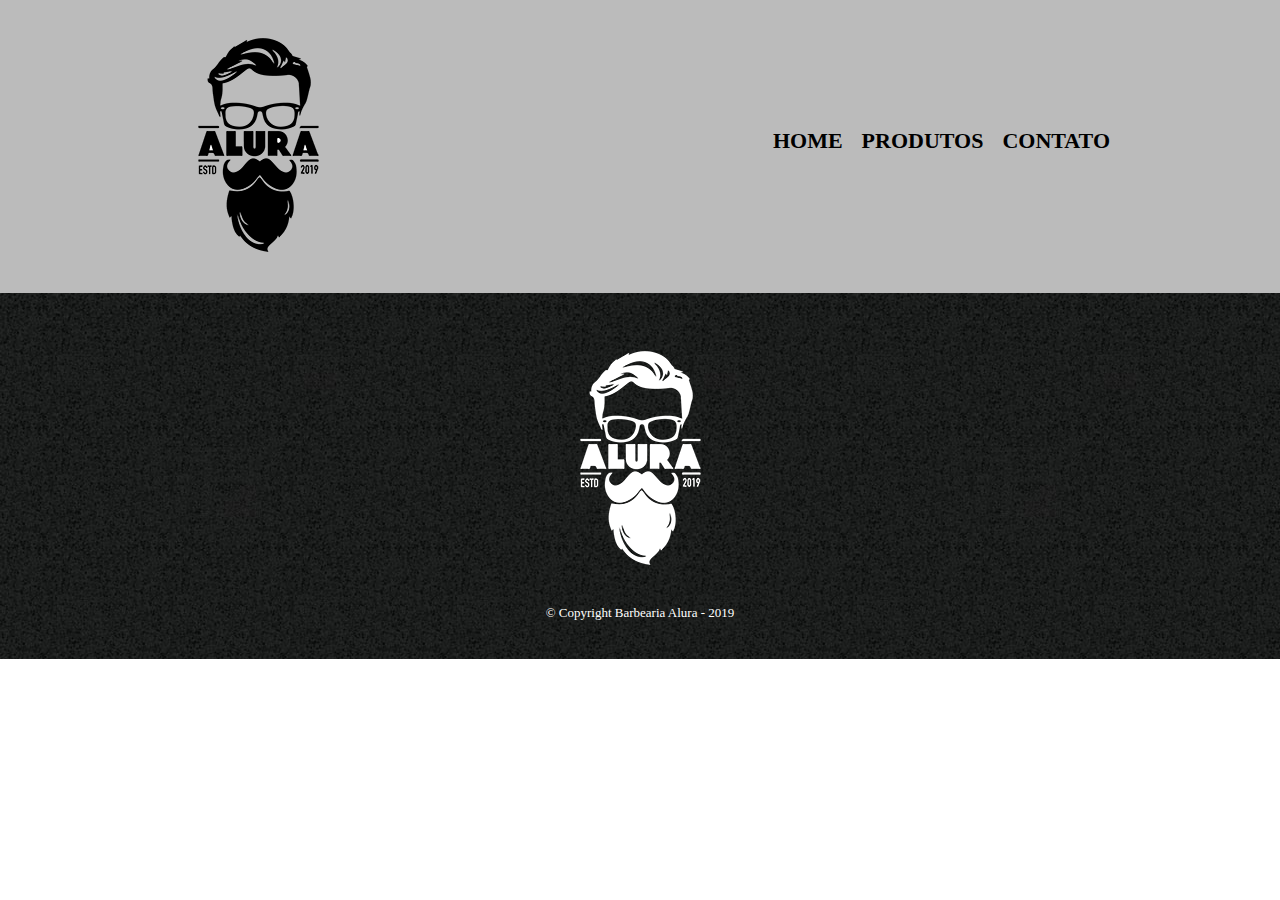
==== contato.html @ f291a99a "Criação da Página Contato" ====
<!DOCTYPE html>
<html>
    <head>
        <meta charset="UTF-8">
        <title>Produtos - Barbearia Alura</title>

        <link rel="stylesheet" href="reset.css">
        <link rel="stylesheet" href="produtos.css">  
    </head>
    <body>
        <header>
            <div class="caixa">
                <h1><img src="logo.png"></h1>

                <nav>
                    <ul>
                        <li><a href="index.html">Home</a></li>
                        <li><a href="produtos.html">Produtos</a></li>
                        <li><a href="contato.html">Contato</a></li>
                    </ul>
                </nav>
            </div>
        </header>

        <main>

            
        </main>



        <footer>
            <img src="logo-branco.png">
            <p class="copyright">&copy; Copyright Barbearia Alura - 2019</p>
        </footer>
    </body>
</html>
---- produtos.css ----
header {
    background: #BBBBBB;
    padding: 20px 0;
}

.caixa {
    position: relative;
    width: 940px;
    margin: 0 auto;
}

nav {
    position: absolute;
    top: 110px;
    right: 0;
}
nav li {
    display: inline;
    margin: 0 0 0 15px;

}

nav a {
    text-transform: uppercase;
    color: #000000;
    font-weight: bold;
    font-size: 22px;
    text-decoration: none;
}

nav a:hover {
    color: #C78C19;
    text-decoration: underline;
}

.produtos {
    width: 940px;
    margin: 0 auto;
    padding: 50px 0;
}

.produtos li {
    display: inline-block;
    text-align: center;
    width: 30%;
    vertical-align: top;
    margin: 0 1.5%;
    padding: 30px 20px;
    box-sizing: border-box;
    border: 2px solid #000000;
    border-radius: 10px;
}

.produtos li:hover {
    border-color: #C78C19;
    
}

.produtos li:active {
    border-color: #088C19;
}

.produtos li:hover h2 {
    font-size: 34px;
}

.produtos h2 {
    font-size: 30px;
    font-weight: bold;
    
}

.produto-descricao {
    font-size: 18px;
}

.produto-preco {
    font-size: 22px;
    font-weight: bold;
    margin-top: 10px;
}

footer {
    text-align: center;
    background: url("bg.jpg");
    padding: 40px 0;
}

.copyright {
    color: #FFFFFF;
    font-size: 13px;
    margin: 20px 0 0;
}
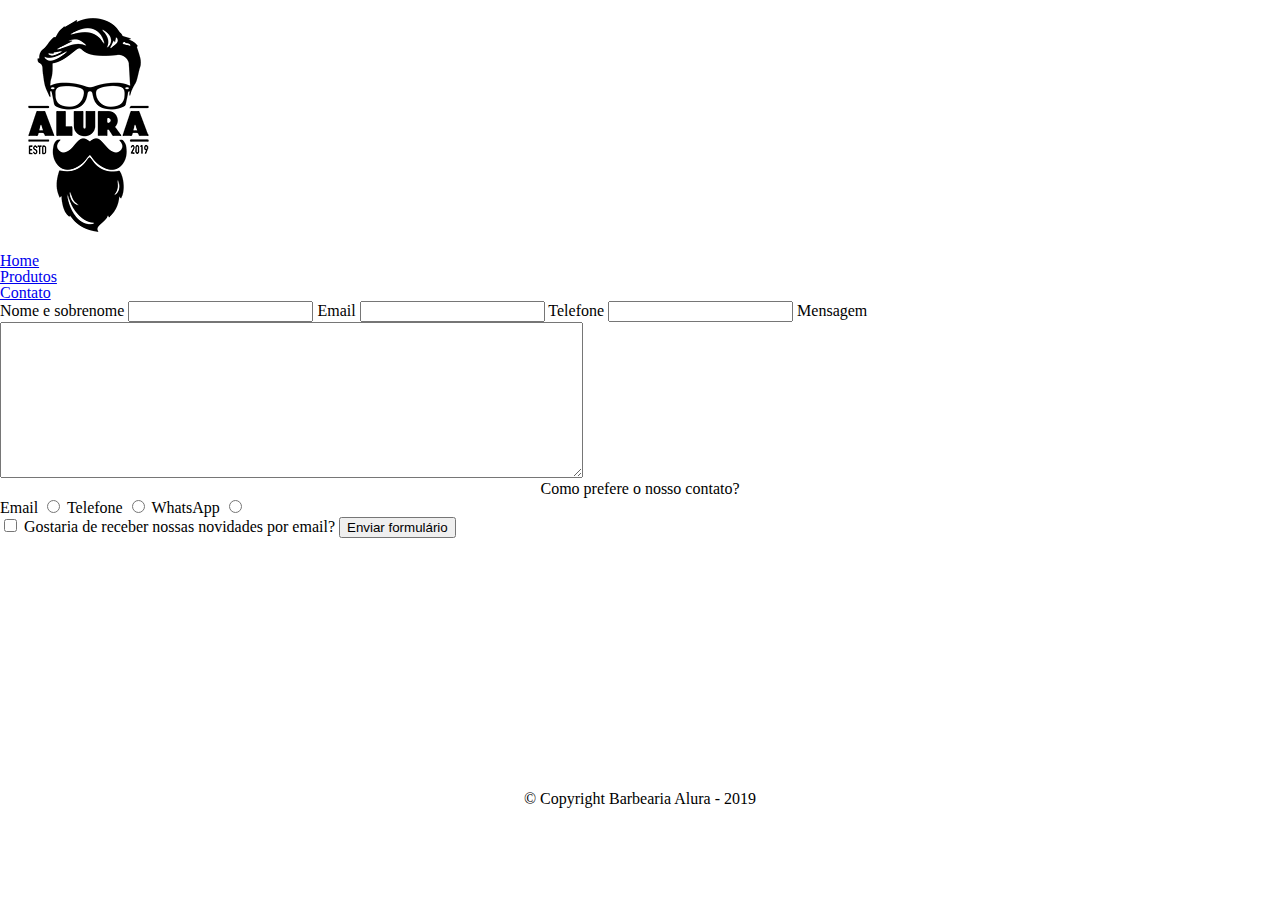
==== commit cb6d8852: "Criando formulário de contato no html" ====
--- a/contato.html
+++ b/contato.html
@@ -2,10 +2,10 @@
 <html>
     <head>
         <meta charset="UTF-8">
-        <title>Produtos - Barbearia Alura</title>
+        <title>Contato - Barbearia Alura</title>
 
         <link rel="stylesheet" href="reset.css">
-        <link rel="stylesheet" href="produtos.css">  
+        <link rel="stylesheet" href="style.css">  
     </head>
     <body>
         <header>
@@ -23,8 +23,37 @@
         </header>
 
         <main>
+            <form>
+                <label for="nomesobrenome">Nome e sobrenome</label>
+                <input type="text" id="nomesobrenome">
+                
+                <label for="email">Email</label>
+                <input type="text" id="email">
+            
+                <label for="telefone">Telefone</label>
+                <input type="text" id="telefone">
 
-            
+                <label for="mensagem">Mensagem</label>
+                <textarea cols="70" rows="10" id="mensagem" ></textarea>
+
+                <div>
+                    <p>Como prefere o nosso contato?</p>
+                    <label for="radio-email">Email</label>
+                    <input type="radio" name="contato" value="email" id="radio-email">
+
+                    <label for="radio-telefone">Telefone</label>
+                    <input type="radio" name="contato" value="telefone" id="radio-telefone">
+
+                    <label for="radio-whatsapp">WhatsApp</label>
+                    <input type="radio" name="contato" value="whatsapp" id="radio-whatsapp">
+                </div>
+
+                <label><input type="checkbox"> Gostaria de receber nossas novidades por email?</label>
+
+                <input type="submit" value="Enviar formulário">
+            </form>
+
+
         </main>
 
 
--- a/style.css
+++ b/style.css
@@ -0,0 +1,50 @@
+#banner {
+    width: 100%;
+}
+
+.principal {
+    background: #CCCCCC;
+    padding: 30px;
+}
+
+.titulo-principal {
+    padding-left: 20px;
+}
+
+.titulo-centralizado {
+    text-align: center;
+}
+
+p {
+    text-align: center;
+    
+}
+
+#missao {
+    font-size: 20px;
+}
+
+em strong {
+    color: #FF0000;
+}
+
+.itens {
+ font-style: italic;
+}
+
+.beneficios {
+    background: #FFFFFF;
+    padding: 20px;
+}
+
+
+ul {
+    display: inline-block;
+    vertical-align: top;
+    width: 20%;
+    margin-right: 15%;
+}
+
+.imagembeneficios {
+    width: 50%;
+}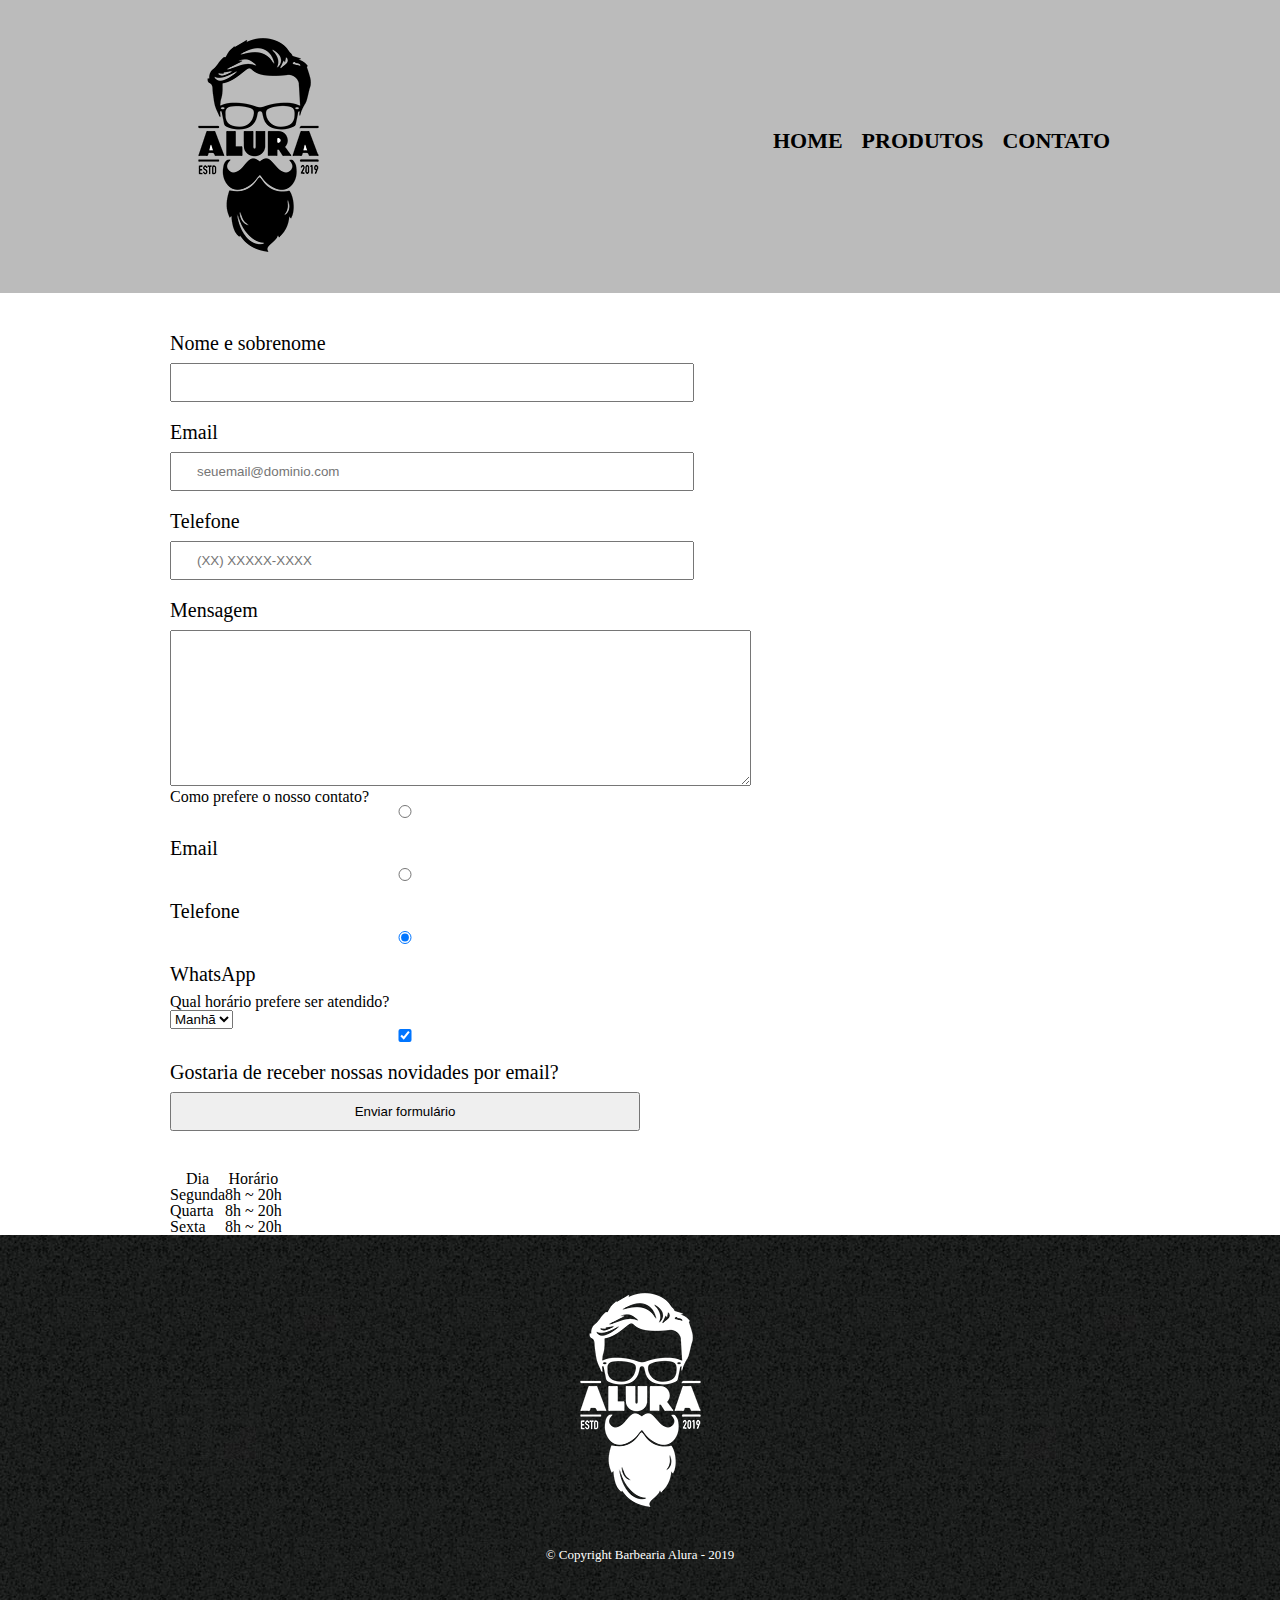
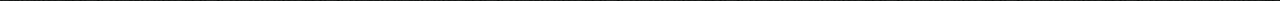
==== commit 0f806da7: "Adicão do formulário de contato" ====
--- a/contato.html
+++ b/contato.html
@@ -10,7 +10,7 @@
     <body>
         <header>
             <div class="caixa">
-                <h1><img src="logo.png"></h1>
+                <h1><img src="logo.png" alt="Logo da Barbearia Alura"></h1>
 
                 <nav>
                     <ul>
@@ -25,41 +25,70 @@
         <main>
             <form>
                 <label for="nomesobrenome">Nome e sobrenome</label>
-                <input type="text" id="nomesobrenome">
+                <input type="text" id="nomesobrenome" class="input-padrao" required>
                 
                 <label for="email">Email</label>
-                <input type="text" id="email">
+                <input type="email" id="email" class="input-padrao" required placeholder="seuemail@dominio.com">
             
                 <label for="telefone">Telefone</label>
-                <input type="text" id="telefone">
+                <input type="tel" id="telefone" class="input-padrao" required placeholder="(XX) XXXXX-XXXX">
 
                 <label for="mensagem">Mensagem</label>
-                <textarea cols="70" rows="10" id="mensagem" ></textarea>
+                <textarea cols="70" rows="10" id="mensagem" class="input-padrao" required></textarea>
 
-                <div>
-                    <p>Como prefere o nosso contato?</p>
-                    <label for="radio-email">Email</label>
-                    <input type="radio" name="contato" value="email" id="radio-email">
+                <fieldset>
+                    <legend>Como prefere o nosso contato?</legend>
+                    <label for="radio-email"><input type="radio" name="contato" value="email" id="radio-email"> Email</label>
 
-                    <label for="radio-telefone">Telefone</label>
-                    <input type="radio" name="contato" value="telefone" id="radio-telefone">
+                    <label for="radio-telefone"><input type="radio" name="contato" value="telefone" id="radio-telefone"> Telefone</label>
+                    
 
-                    <label for="radio-whatsapp">WhatsApp</label>
-                    <input type="radio" name="contato" value="whatsapp" id="radio-whatsapp">
-                </div>
+                    <label for="radio-whatsapp"><input type="radio" name="contato" value="whatsapp" id="radio-whatsapp" checked> WhatsApp</label> 
+                </fieldset>
 
-                <label><input type="checkbox"> Gostaria de receber nossas novidades por email?</label>
+                <fieldset>
+                    <legend>Qual horário prefere ser atendido?</legend>
+                    <select>
+                        <option>Manhã</option>
+                        <option>Tarde</option>
+                        <option>Noite</option>
+                    </select>
+                </fieldset>
 
-                <input type="submit" value="Enviar formulário">
+                <label class="checkbox"><input type="checkbox" checked> Gostaria de receber nossas novidades por email?</label>
+
+                <input type="submit" value="Enviar formulário" class="enviar">
             </form>
 
+            <table>
+                <thead>                
+                    <tr>
+                        <th>Dia</th>
+                        <th>Horário</th>
+                    </tr>
+                </thead>
 
+                <tbody>
+                    <tr>
+                        <td>Segunda</td>
+                        <td>8h ~ 20h</td>
+                    </tr>
+                    <tr>
+                        <td>Quarta</td>
+                        <td>8h ~ 20h</td>
+                    </tr>
+                    <tr>
+                        <td>Sexta</td>
+                        <td>8h ~ 20h</td>
+                    </tr>               
+                </tbody>
+            </table>
         </main>
 
 
 
         <footer>
-            <img src="logo-branco.png">
+            <img src="logo-branco.png" alt="Logo da Barbearia Alura">
             <p class="copyright">&copy; Copyright Barbearia Alura - 2019</p>
         </footer>
     </body>
--- a/style.css
+++ b/style.css
@@ -1,50 +1,115 @@
-#banner {
-    width: 100%;
+header {
+    background: #BBBBBB;
+    padding: 20px 0;
 }
 
-.principal {
-    background: #CCCCCC;
-    padding: 30px;
+.caixa {
+    position: relative;
+    width: 940px;
+    margin: 0 auto;
 }
 
-.titulo-principal {
-    padding-left: 20px;
+nav {
+    position: absolute;
+    top: 110px;
+    right: 0;
+}
+nav li {
+    display: inline;
+    margin: 0 0 0 15px;
+
 }
 
-.titulo-centralizado {
-    text-align: center;
+nav a {
+    text-transform: uppercase;
+    color: #000000;
+    font-weight: bold;
+    font-size: 22px;
+    text-decoration: none;
 }
 
-p {
+nav a:hover {
+    color: #C78C19;
+    text-decoration: underline;
+}
+
+.produtos {
+    width: 940px;
+    margin: 0 auto;
+    padding: 50px 0;
+}
+
+.produtos li {
+    display: inline-block;
     text-align: center;
+    width: 30%;
+    vertical-align: top;
+    margin: 0 1.5%;
+    padding: 30px 20px;
+    box-sizing: border-box;
+    border: 2px solid #000000;
+    border-radius: 10px;
+}
+
+.produtos li:hover {
+    border-color: #C78C19;
     
 }
 
-#missao {
-    font-size: 20px;
+.produtos li:active {
+    border-color: #088C19;
 }
 
-em strong {
-    color: #FF0000;
+.produtos li:hover h2 {
+    font-size: 34px;
 }
 
-.itens {
- font-style: italic;
+.produtos h2 {
+    font-size: 30px;
+    font-weight: bold;
+    
 }
 
-.beneficios {
-    background: #FFFFFF;
-    padding: 20px;
+.produto-descricao {
+    font-size: 18px;
 }
 
-
-ul {
-    display: inline-block;
-    vertical-align: top;
-    width: 20%;
-    margin-right: 15%;
+.produto-preco {
+    font-size: 22px;
+    font-weight: bold;
+    margin-top: 10px;
 }
 
-.imagembeneficios {
+footer {
+    text-align: center;
+    background: url("bg.jpg");
+    padding: 40px 0;
+}
+
+.copyright {
+    color: #FFFFFF;
+    font-size: 13px;
+    margin: 20px 0 0;
+}
+
+main {
+    width: 940px;
+    margin: 0 auto;
+}
+
+form {
+    margin: 40px 0;
+}
+
+form label {
+    display: block;
+    font-size: 20px;
+    margin: 0 0 10px;
+}
+
+form input {
+    display: block;
+    margin: 0 0 20px;
+    padding: 10px 25px;
     width: 50%;
 }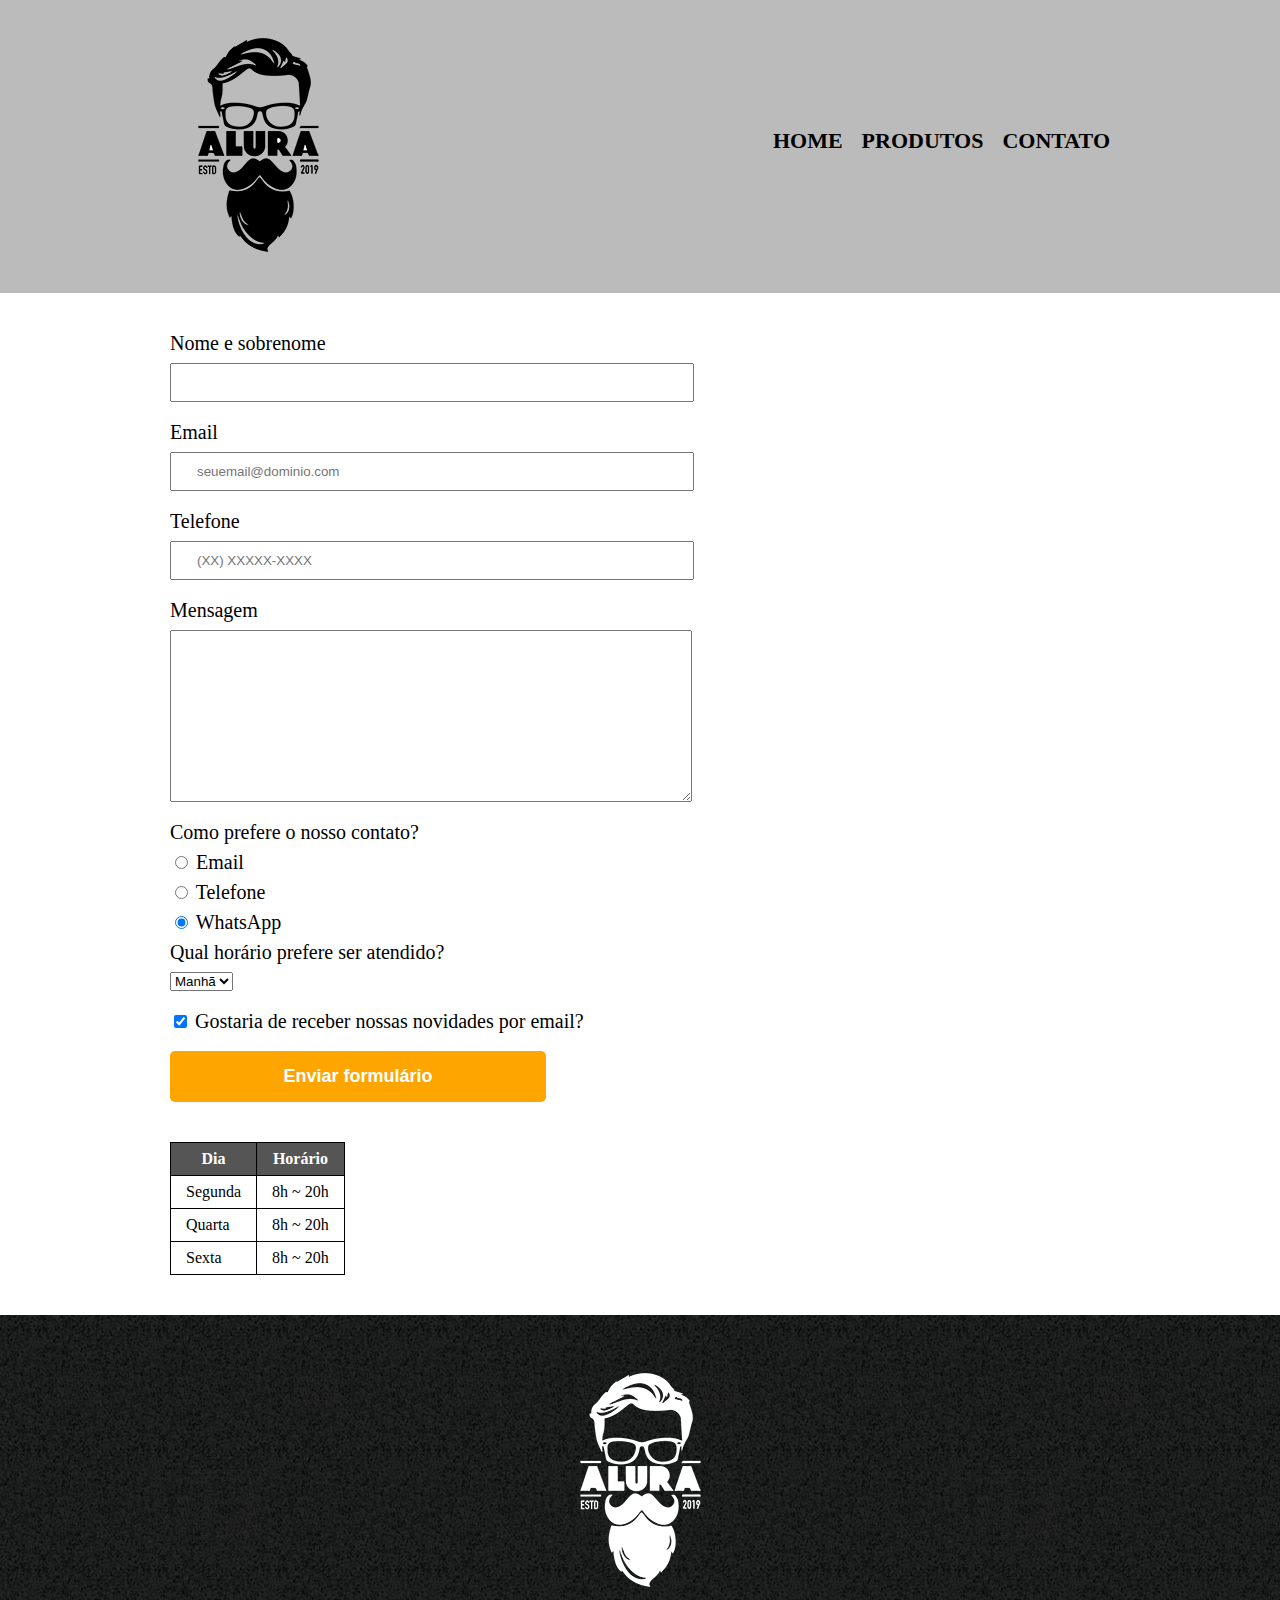
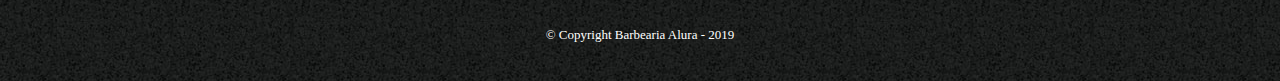
==== commit 31d898c9: "Finalização da página Contato" ====
--- a/contato.html
+++ b/contato.html
@@ -10,7 +10,7 @@
     <body>
         <header>
             <div class="caixa">
-                <h1><img src="logo.png" alt="Logo da Barbearia Alura"></h1>
+                <h1><img src="./img/logo.png" alt="Logo da Barbearia Alura"></h1>
 
                 <nav>
                     <ul>
@@ -88,7 +88,7 @@
 
 
         <footer>
-            <img src="logo-branco.png" alt="Logo da Barbearia Alura">
+            <img src="./img/logo-branco.png" alt="Logo da Barbearia Alura">
             <p class="copyright">&copy; Copyright Barbearia Alura - 2019</p>
         </footer>
     </body>
--- a/style.css
+++ b/style.css
@@ -101,15 +101,52 @@
     margin: 40px 0;
 }
 
-form label {
+form label, form legend {
     display: block;
     font-size: 20px;
     margin: 0 0 10px;
 }
 
-form input {
+.input-padrao {
     display: block;
     margin: 0 0 20px;
     padding: 10px 25px;
     width: 50%;
-}+}
+
+.checkbox {
+    margin: 20px 0;
+}
+
+.enviar {
+    width: 40%;
+    padding: 15px 0;
+    background: orange;
+    color: white;
+    font-weight: bold;
+    font-size: 18px;
+    border: none;
+    border-radius: 5px;
+    transition: 1s all;
+    cursor: pointer;
+}
+
+.enviar:hover {
+    background: darkorange;
+    transform: scale(1.2);
+}
+
+table {
+    margin: 20px 0 40px;
+}
+
+thead {
+    background: #555555;
+    color: #FFFFFF;
+    font-weight: bold;
+}
+
+td, th {
+    border: 1px solid #000000;
+    padding: 8px 15px;
+}
